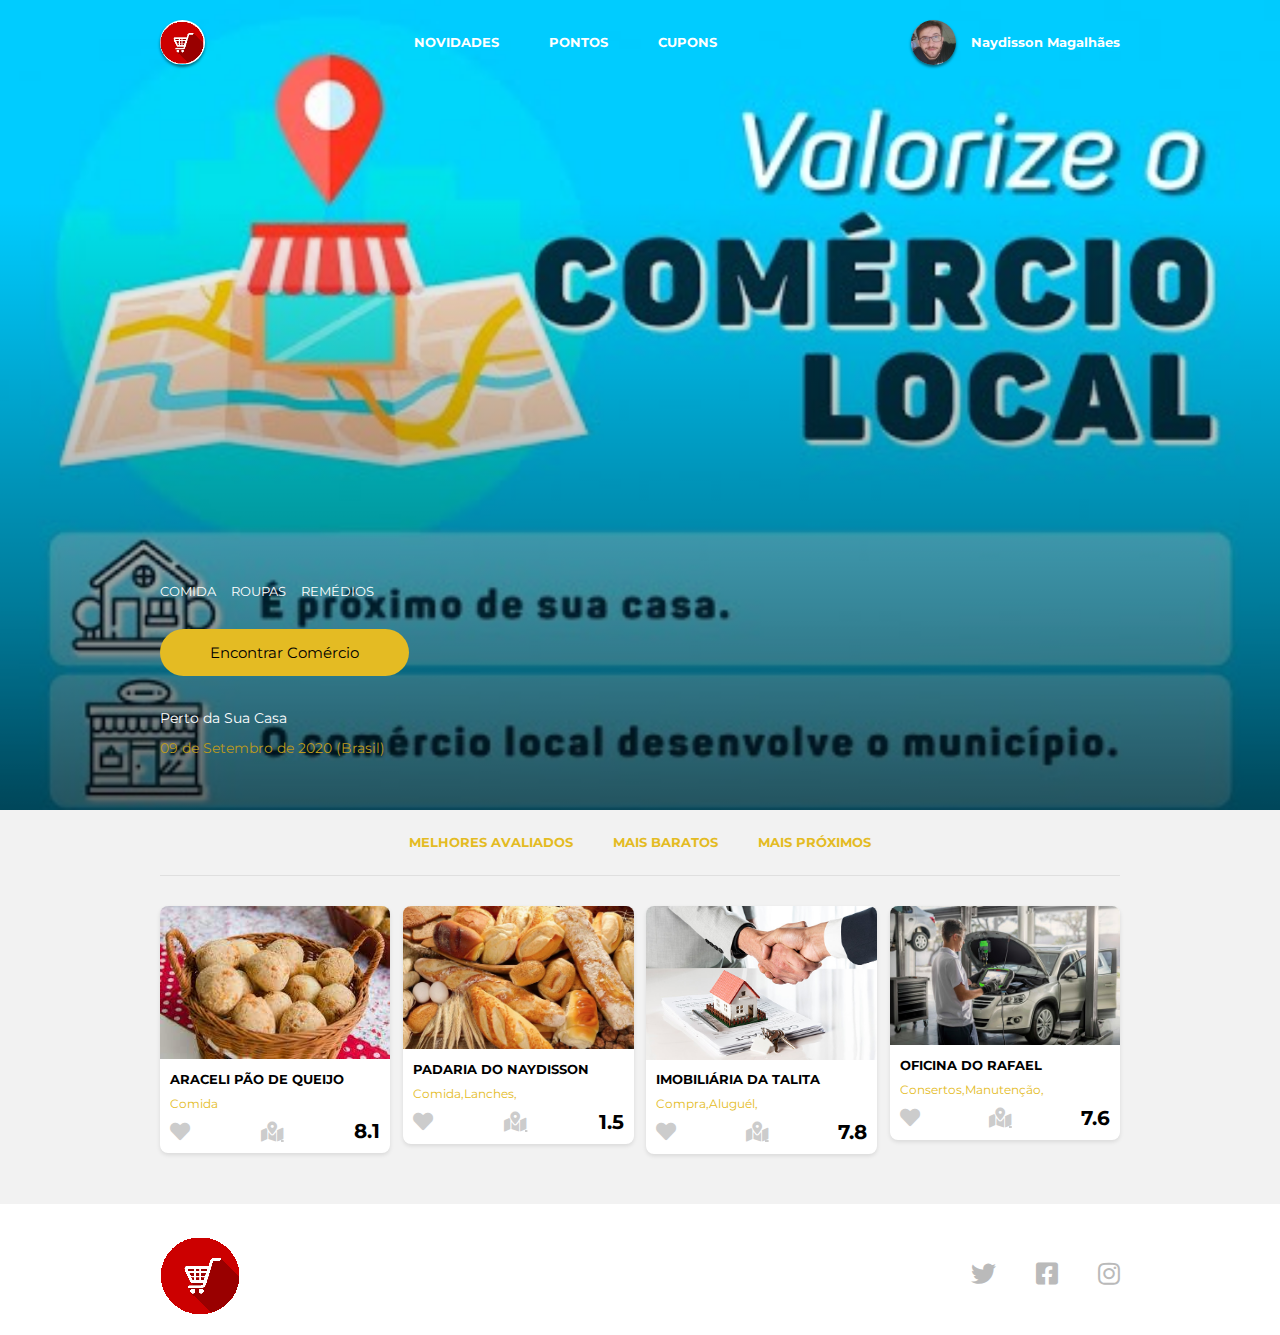
==== index2.html @ 3a47dc43 "first commit" ====
<!DOCTYPE html>
<html>
    <head>
        <meta charset="utf-8">
        <meta http-equiv="x-ua-compatible" content="ie=edge">
        <title>Grupo 3 - LAB</title>
        <meta name="description" content="">
        <link rel="shortcut icon" type="image/png" href="/img/nayd.jpg">
        <meta name="viewport" content="width=device-width, initial-scale=1">

        <link rel="stylesheet" href="css/normalize.css">
		<link rel="stylesheet" href="css/main.css">
		<link rel="stylesheet" href="css/all.min.css">
		
    <body>
		<header class="hero">
			<nav class="hero-menu">
				<div class="container">
					<a href="#" class="hero-usuario-foto">
						<img src="img/logo.png" alt="Logo">
					</a>

					<ul class="hero-lista">
						<li class="hero-lista-item"><a href="#">Novidades</a></li>
						<li class="hero-lista-item"><a href="#">Pontos</a></li>
						<li class="hero-lista-item"><a href="#">Cupons</a></li>
					</ul>

					<div class="hero-usuario">
						<div class="hero-usuario-foto">
							<img src="img/nayd.jpg" alt="Naydisson Magalhães">
						</div>

						<div class="hero-usuario-nome">
							Naydisson Magalhães
						</div>
					</div>
				</div>
			</nav>

			<div class="hero-conteudo">
				<div class="container">
					<h2 class="hero-titulo"></h2>

					<p class="hero-genero">
						<a href="#" class="hero-genero-item">Comida</a>
						<a href="#" class="hero-genero-item">Roupas</a>
						<a href="#" class="hero-genero-item">Remédios</a>
					</p>

					<a href="#" class="hero-botao">Encontrar Comércio<i class="fa fa-play-circle-o"></i></a>

					<div class="hero-informacao">
						<p>Perto da Sua Casa</p>
						<p>09 de Setembro de 2020 (Brasil)</p>
					</div>
				</div>
			</div>
		</header>

		<section class="catalogo">
			<nav class="catalogo-menu">
				<div class="container">
					<ul class="catalogo-menu-lista">
						<li class="catalogo-menu-lista-item"><a href="#">Melhores Avaliados</a></li>
						<li class="catalogo-menu-lista-item"><a href="#">Mais Baratos</a></li>
						<li class="catalogo-menu-lista-item"><a href="#">Mais Próximos</a></li>
					</ul>
				</div>
			</nav>

			<div class="container">
				<ul class="catalogo-filmes-lista">
					<li class="catalogo-filmes-lista-item">
						<figure class="filme-poster">
							<img src="img/paodequeijo.jpg">
							<div class="filme-poster-info">
								<h3>Araceli pão de queijo</h3>
								<a href="#" class="filme-poster-link"><i class="fa fa-bacon" aria-hidden="true"></i></a>
							</div>
						</figure>

						<div class="filme-sinopse">
							<h3 class="filme-sinopse-titulo">Araceli pão de queijo</h3>
							<p class="sinopse-genero">
								<a href="#" class="sinopse-genero-item">Comida</a>
							</p>
							<p class="filme-nota">
								<i class="fa fa-heart" aria-hidden="true"></i>
								<a href = "https://www.google.com/maps/place/Rua+Cantor+Luiz+Gonzaga+-+Castelo,+Belo+Horizonte+-+MG,+30840-340/@-19.8884721,-44.0037042,17z/data=!3m1!4b1!4m5!3m4!1s0xa6914a65a0942f:0xb14fd8ce4f4c5b43!8m2!3d-19.8884721!4d-44.0015155" class="fas fa-map-marked-alt" ></a> 8.1
							</p>
						</div>
					</li>

					<li class="catalogo-filmes-lista-item">
						<figure class="filme-poster">
							<img src="img/padaria.jpg" alt="">
							<div class="filme-poster-info">
								<h3>Padaria do Naydisson</h3>
								<a href="#" class="filme-poster-link"><i class="fas fa-drumstick-bite" aria-hidden="true"></i></a>
							</div>
						</figure>

						<div class="filme-sinopse">
							<h3 class="filme-sinopse-titulo">Padaria do Naydisson</h3>
							<p class="sinopse-genero">
								<a href="#" class="sinopse-genero-item">Comida,</a>
								<a href="#" class="sinopse-genero-item">Lanches,</a>
							</p>
							<p class="filme-nota">
								<i class="fa fa-heart" aria-hidden="true"></i>
								<a href = "https://www.google.com/maps/place/Rua+Cantor+Luiz+Gonzaga+-+Castelo,+Belo+Horizonte+-+MG,+30840-340/@-19.8884721,-44.0037042,17z/data=!3m1!4b1!4m5!3m4!1s0xa6914a65a0942f:0xb14fd8ce4f4c5b43!8m2!3d-19.8884721!4d-44.0015155" class="fas fa-map-marked-alt" ></a> 1.5
							</p>
						</div>
					</li>

					<li class="catalogo-filmes-lista-item">
						<figure class="filme-poster">
							<img src="img/imobiliaria.jpg" alt="">
							<div class="filme-poster-info">
								<h3>Imobiliária da Talita</h3>
								<a href="#" class="filme-poster-link"><i class="fas fa-home" aria-hidden="true"></i></a>
							</div>
						</figure>
					
						<div class="filme-sinopse">
							<h3 class="filme-sinopse-titulo">Imobiliária da Talita</h3>
							<p class="sinopse-genero">
								<a href="#" class="sinopse-genero-item">Compra,</a>
								<a href="#" class="sinopse-genero-item">Aluguél,</a>
							</p>
							<p class="filme-nota">
								<i class="fa fa-heart" aria-hidden="true"></i>
								<a href = "https://www.google.com/maps/place/Rua+Cantor+Luiz+Gonzaga+-+Castelo,+Belo+Horizonte+-+MG,+30840-340/@-19.8884721,-44.0037042,17z/data=!3m1!4b1!4m5!3m4!1s0xa6914a65a0942f:0xb14fd8ce4f4c5b43!8m2!3d-19.8884721!4d-44.0015155" class="fas fa-map-marked-alt" ></a> 7.8
							</p>
						</div>
					</li>

					<li class="catalogo-filmes-lista-item">
						<figure class="filme-poster">
							<img src="img/oficina.jpg" alt="">
							<div class="filme-poster-info">
								<h3>Oficina do Rafael</h3>
								<a href="#" class="filme-poster-link"><i class="fa fa-car" aria-hidden="true"></i></a>
							</div>
						</figure>

						<div class="filme-sinopse">
							<h3 class="filme-sinopse-titulo">Oficina do Rafael</h3>
							<p class="sinopse-genero">
								<a href="#" class="sinopse-genero-item">Consertos,</a>
								<a href="#" class="sinopse-genero-item">Manutenção,</a>
							</p>
							<p class="filme-nota">
								<i class="fa fa-heart" aria-hidden="true"></i>
								<a href = "https://www.google.com/maps/place/Rua+Cantor+Luiz+Gonzaga+-+Castelo,+Belo+Horizonte+-+MG,+30840-340/@-19.8884721,-44.0037042,17z/data=!3m1!4b1!4m5!3m4!1s0xa6914a65a0942f:0xb14fd8ce4f4c5b43!8m2!3d-19.8884721!4d-44.0015155" class="fas fa-map-marked-alt" ></a> 7.6
							</p>
						</div>
					</li>

				</ul>
			</div>
		</section>

		<footer class="rodape">
			<div class="container">
				<img class="rodape-imagem" src="img/logo.png" alt="">

				<ul class="rodape-lista">
					<li class="rodape-lista-item icone-twitter">
						<a href= "https://twitter.com/">
							<i class="fab fa-twitter"></i>
						</a>
					</li>
					<li class="rodape-lista-item icone-facebook">
						<a href="#">
							<i class="fab fa-facebook-square"></i>
						</a>
					</li>
					<li class="rodape-lista-item icone-instagram">
						<a href="#">
							<i class="fab fa-instagram"></i>
						</a>
					</li>
				</ul>
			</div>
		</footer>
    </body>
</html>
---- css/main.css ----
@import url(https://maxcdn.bootstrapcdn.com/font-awesome/4.6.3/css/font-awesome.min.css);
@import url(https://fonts.googleapis.com/css?family=Montserrat:400,700);

* {
	box-sizing: border-box;
}

body {
	font-size: 10px;
	font-family: "Montserrat", sans-serif;
}

.container {
	margin: 0 auto;
	position: relative;
	width: 960px;
}

.hero {
	background-attachment: fixed;
	background-image: url(../img/fundo3.jpg);
	background-repeat: no-repeat;
	background-size: cover;
	display: flex;
	flex-direction: column;
	height: 90vh;
	justify-content: space-between;
	padding: 20px;
	position: relative;
	width: 100%;
}

.hero:after {
	background: linear-gradient(
		0deg,
		rgba(0, 0, 0, 0.6) 0%,
		rgba(0, 212, 255, 0) 75%
	);
	content: "";
	height: 100%;
	left: 0;
	position: absolute;
	top: 0;
	width: 100%;
}

.hero-menu {
	z-index: 2;
	display: flex;
}

.hero-menu .container {
	align-items: center;
	display: flex;
	justify-content: space-between;
}

.hero-logo {
	display: inline-block;
}

.hero-lista {
	display: flex;
	list-style: none;
	margin: 0;
	padding: 0;
}

.hero-lista-item {
	margin: 0 25px;
}

.hero-lista-item a,
.catalogo-menu-lista-item a {
	color: #fff;
	font-size: 1.3em;
	font-weight: bold;
	text-decoration: none;
	text-transform: uppercase;
	transition: all 0.2s ease-in-out;
}

.hero-lista-item a:hover {
	color: #e4bb23;
}

.hero-usuario {
	display: flex;
	justify-content: flex-start;
	align-items: center;
}

.hero-usuario-foto {
	border-radius: 100%;
	box-shadow: 0 2px 3px rgba(0, 0, 0, 0.5);
	height: 45px;
	margin-right: 15px;
	overflow: hidden;
	width: 45px;
}

.hero-usuario-nome {
	color: #fff;
	font-size: 1.3em;
	font-weight: bold;
}

.hero-usuario-foto img {
	width: 100%;
	height: auto;
}

.hero-conteudo {
	width: 100%;
}

.hero-conteudo .container {
	position: relative;
	z-index: 2;
}

.hero-titulo {
	color: #fff;
	font-size: 6.5em;
	font-weight: bold;
	line-height: 1.2em;
	margin: 0;
	text-transform: uppercase;
}

.hero-genero {
	display: flex;
	margin: 15px 0 30px;
	font-size: 13px;
}

.hero-genero-item {
	color: #fff;
	text-decoration: none;
	margin-right: 15px;
	text-transform: uppercase;
	transition: all 0.2s ease-in-out;
}

.hero-genero-item:hover {
	color: #e4bb23;
}

.hero-botao {
	display: inline-block;
	padding: 15px 50px;
	color: #000;
	font-size: 1.5em;
	text-decoration: none;
	background-color: #e4bb23;
	border-radius: 40px;
	position: relative;
	transition: all 0.2s ease-in-out;
}

.hero-botao:hover {
	background-color: #bc9a1d;
}

.hero-botao i {
	font-size: 1.5em;
	position: absolute;
	right: 15px;
	top: 12px;
}

.hero-informacao {
	padding: 20px 0;
	font-size: 1.4em;
	color: #fff;
}

.hero-informacao p:last-child {
	color: #bc9a1d;
}

.catalogo {
	background-color: #f2f2f2;
	width: 100%;
}

.catalogo-menu {
	width: 100%;
}

.catalogo-menu-lista {
	align-items: center;
	border-bottom: 1px solid rgba(0, 0, 0, 0.08);
	display: flex;
	justify-content: center;
	list-style: none;
	margin: 0 auto;
	padding: 0 20px;
}

.catalogo-menu-lista-item {
	margin: 0 20px;
}

.catalogo-menu-lista-item a {
	color: #e4bb23;
	display: inline-block;
	padding: 25px 0;
}

.catalogo-menu-lista-item a:hover {
	box-shadow: inset 0 -1px 0 #e4bb23;
}

.catalogo-filmes-lista {
	align-items: flex-start;
	display: flex;
	flex-direction: row;
	flex-wrap: wrap;
	justify-content: space-between;
	padding: 20px 0;
	width: 100%;
}

.catalogo-filmes-lista-item {
	background-color: #fff;
	border-radius: 8px;
	box-shadow: 0 2px 4px rgba(0, 0, 0, 0.1);
	display: flex;
	flex-direction: column;
	margin-bottom: 30px;
	overflow: hidden;
	width: 24%;
}

.filme-poster {
	margin: 0;
	width: 100%;
	height: auto;
	overflow: hidden;
	position: relative;
}

.filme-poster img {
	width: 100%;
	height: auto;
}

.filme-poster-info {
	align-items: center;
	background-color: rgba(0, 0, 0, 0.5);
	display: flex;
	flex-direction: column;
	height: 100%;
	justify-content: center;
	left: 0;
	opacity: 0;
	padding: 80px 20px;
	position: absolute;
	text-align: center;
	top: 0;
	transition: all 0.2s ease-in-out;
	visibility: hidden;
	width: 100%;
	z-index: 1;
}

.catalogo-filmes-lista-item:hover .filme-poster-info {
	opacity: 1;
	visibility: visible;
}

.filme-poster-info h3 {
	color: #e4bb23;
	font-size: 2em;
	line-height: 1em;
	text-transform: uppercase;
}

.filme-poster-link {
	color: #fff;
	font-size: 5em;
	transition: all 0.2s ease-in-out;
}

.filme-poster-link:hover {
	color: #e4bb23;
}

.filme-sinopse {
	padding: 10px;
	width: 100%;
}

.filme-sinopse-titulo {
	font-size: 1.3em;
	font-weight: bold;
	margin: 0;
	text-transform: uppercase;
}

.sinopse-genero {
	margin: 10px 0;
	display: flex;
}

.sinopse-genero-item {
	text-decoration: none;
	font-size: 1.2em;
	color: #e4bb23;
}

.sinopse-genero-item:hover {
	text-decoration: underline;
}

.filme-nota {
	margin: 0;
	align-items: center;
	display: flex;
	font-size: 2em;
	font-weight: bold;
	justify-content: space-between;
}

.filme-nota i {
	color: #ccc;
	cursor: pointer;
}

.filme-nota i:hover {
	color: #e74c3c;
}

.filme-nota a {
	color: #ccc;
	cursor: pointer;
}

.filme-nota a:hover {
	color: #3ce73c;
}

.rodape {
	background-color: #fff;
	color: #bababa;
	padding: 20px 0;
	text-align: center;
	width: 100%;
}

.rodape .container {
	display: flex;
	justify-content: space-between;
	align-items: center;
}

.rodape-lista {
	padding: 0;
	list-style: none;
	display: flex;
}

.rodape-lista-item {
	margin: 0 20px;
}

.rodape-lista-item:last-child {
	margin-right: 0;
}

.rodape-lista-item a {
	font-size: 2.5em;
	color: #bababa;
	text-decoration: none;
	transition: all 0.2s ease-in-out;
}

.icone-twitter a:hover {
	color: #55acee;
}

.icone-facebook a:hover {
	color: #3b5998;
}

.icone-instagram a:hover {
	color: #e95950;
}
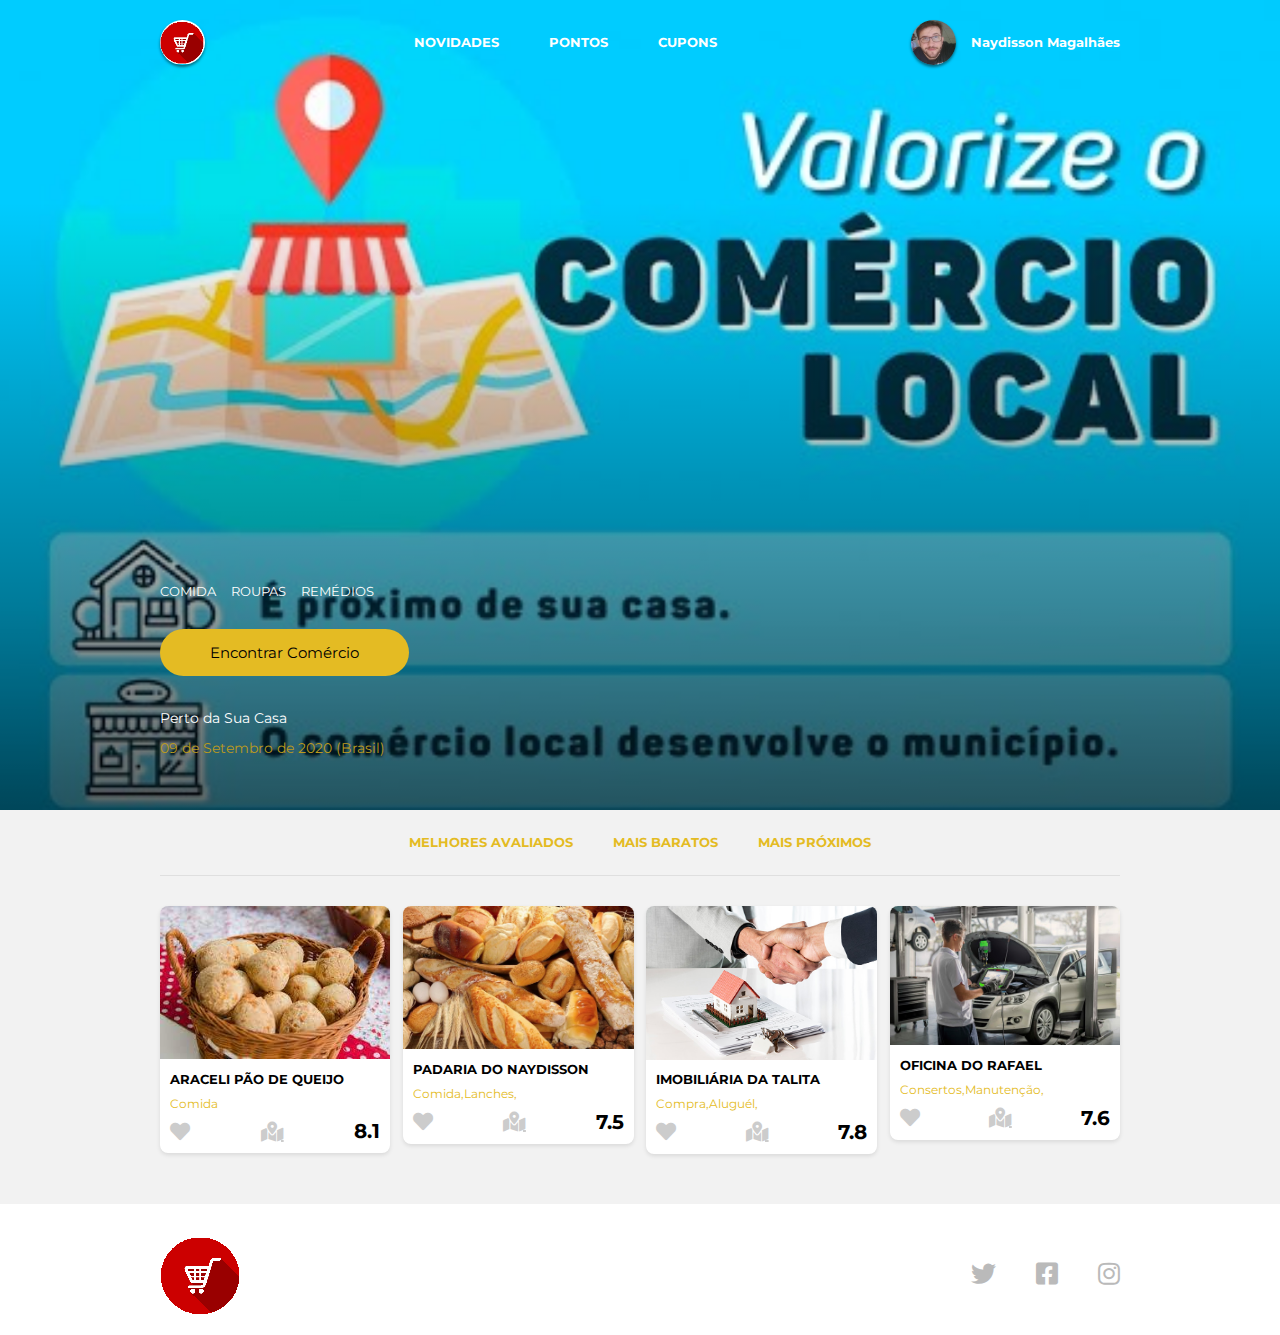
==== commit ec98d417: "ajuste tela index5" ====
--- a/index2.html
+++ b/index2.html
@@ -97,7 +97,7 @@
 							<img src="img/padaria.jpg" alt="">
 							<div class="filme-poster-info">
 								<h3>Padaria do Naydisson</h3>
-								<a href="#" class="filme-poster-link"><i class="fas fa-drumstick-bite" aria-hidden="true"></i></a>
+								<a href="index5.html" class="filme-poster-link"><i class="fas fa-drumstick-bite" aria-hidden="true"></i></a>
 							</div>
 						</figure>
 
@@ -109,7 +109,7 @@
 							</p>
 							<p class="filme-nota">
 								<i class="fa fa-heart" aria-hidden="true"></i>
-								<a href = "https://www.google.com/maps/place/Rua+Cantor+Luiz+Gonzaga+-+Castelo,+Belo+Horizonte+-+MG,+30840-340/@-19.8884721,-44.0037042,17z/data=!3m1!4b1!4m5!3m4!1s0xa6914a65a0942f:0xb14fd8ce4f4c5b43!8m2!3d-19.8884721!4d-44.0015155" class="fas fa-map-marked-alt" ></a> 1.5
+								<a href = "https://www.google.com/maps/place/Rua+Cantor+Luiz+Gonzaga+-+Castelo,+Belo+Horizonte+-+MG,+30840-340/@-19.8884721,-44.0037042,17z/data=!3m1!4b1!4m5!3m4!1s0xa6914a65a0942f:0xb14fd8ce4f4c5b43!8m2!3d-19.8884721!4d-44.0015155" class="fas fa-map-marked-alt" ></a> 7.5
 							</p>
 						</div>
 					</li>
--- a/css/main.css
+++ b/css/main.css
@@ -27,6 +27,20 @@
 	justify-content: space-between;
 	padding: 20px;
 	position: relative;
+	width: 100%;
+}
+
+.heroNay {
+	background-attachment: fixed;
+	background-image: url(../img/padaria.jpg);
+	background-repeat: no-repeat;
+	background-size: cover;
+	display: flex;
+	flex-direction: column;
+	height: 90vh;
+	justify-content: space-between;
+	padding: 20px;
+	position: center;
 	width: 100%;
 }
 
@@ -70,6 +84,23 @@
 	margin: 0 25px;
 }
 
+.hero-lista-item-black {
+	margin: 0 25px;
+}
+
+.hero-lista-item-black a {
+	color: rgb(10, 10, 10);
+	font-size: 1.8em;
+	font-weight: bold;
+	text-decoration: none;
+	text-transform: uppercase;
+	transition: all 0.2s ease-in-out;
+}
+
+.hero-lista-item-black a:hover {
+	color: #e4bb23;
+}
+
 .hero-lista-item a,
 .catalogo-menu-lista-item a {
 	color: #fff;
@@ -128,6 +159,15 @@
 	text-transform: uppercase;
 }
 
+.hero-titulo-nota {
+	color: #fff;
+	font-size: 2.5em;
+	font-weight: bold;
+	line-height: 1.2em;
+	margin: 0;
+	text-transform: uppercase;
+}
+
 .hero-genero {
 	display: flex;
 	margin: 15px 0 30px;
@@ -231,6 +271,19 @@
 	margin-bottom: 30px;
 	overflow: hidden;
 	width: 24%;
+}
+
+.catalogo-filmes-lista-item-index5 {
+	background-color: rgb(214, 210, 158);
+	border-radius: 15px;
+	box-shadow: 0 2px 4px rgba(0, 0, 0, 0.1);
+	display: flex;
+	flex-direction: column;
+	margin-bottom: 30px;
+	overflow: hidden;
+	padding: 1%;
+	font-size: 1.2em;
+	width: 30%;
 }
 
 .filme-poster {
